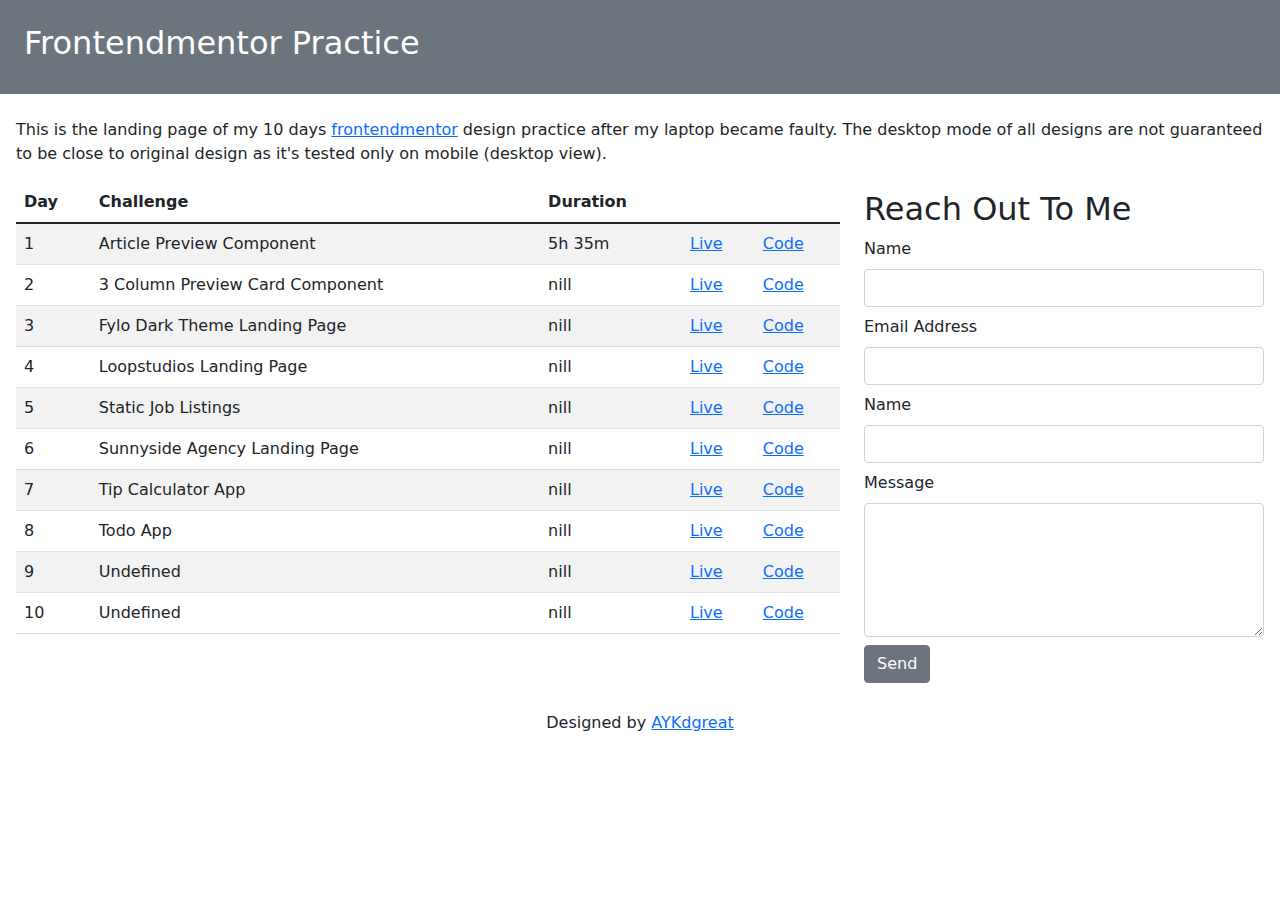
==== index.html @ 05489992 "Initial commit" ====
<!DOCTYPE html>
<html lang="en">
<head>
  <meta charset="UTF-8">
  <meta name="viewport" content="width=device-width, initial-scale=1.0">
  <meta http-equiv="X-UA-Compatible" content="ie=edge">
  <title>10 Days Frontendmentor Practice</title>
  <link rel="stylesheet" href="assets/bootstrap.min.css">
</head>
<body>
  <div class="bg-secondary p-4 text-white">
    <h2>Frontendmentor Practice</h2>
  </div>
  <div class="p-3 my-2 mx-auto">
    <p>
      This is the landing page of my 10 days <a href="http://frontendmentor.io">frontendmentor</a> design practice after my laptop became faulty. The desktop mode of all designs are not guaranteed to be close to original design as it's tested only on mobile (desktop view).
    </p>
    <div class="row">
      <div class="col-sm-8">
        <table class="table table-striped">
          <thead>
            <tr>
              <th>Day</th>
              <th>Challenge</th>
              <th>Duration</th>
              <th></th>
              <th></th>
            </tr>
          </thead>
          <tbody>
            <tr>
              <td>1</td>
              <td class="text-capitalize">Article preview component</td>
              <td>5h 35m</td>
              <td><a href="http://frmentor-practice.vercel.app/project1">Live</a></td>
              <td><a href="http://github.com/aykdgreat/frmentor-prctice">Code</a></td>
            </tr>
            <tr>
              <td>2</td>
              <td class="text-capitalize">3 Column Preview Card Component</td>
              <td>nill</td>
              <td><a href="http://frmentor-practice.vercel.app/project2">Live</a></td>
              <td><a href="http://github.com/aykdgreat/frmentor-prctice">Code</a></td>
            </tr>
            <tr>
              <td>3</td>
              <td class="text-capitalize">Fylo dark theme landing page</td>
              <td>nill</td>
              <td><a href="http://frmentor-practice.vercel.app/project3">Live</a></td>
              <td><a href="http://github.com/aykdgreat/frmentor-prctice">Code</a></td>
            </tr>
            <tr>
              <td>4</td>
              <td class="text-capitalize">Loopstudios landing page</td>
              <td>nill</td>
              <td><a href="http://frmentor-practice.vercel.app/project4">Live</a></td>
              <td><a href="http://github.com/aykdgreat/frmentor-prctice">Code</a></td>
            </tr>
            <tr>
              <td>5</td>
              <td class="text-capitalize">Static Job Listings</td>
              <td>nill</td>
              <td><a href="http://frmentor-practice.vercel.app/project5">Live</a></td>
              <td><a href="http://github.com/aykdgreat/frmentor-prctice">Code</a></td>
            </tr>
            <tr>
              <td>6</td>
              <td class="text-capitalize">Sunnyside agency landing page</td>
              <td>nill</td>
              <td><a href="http://frmentor-practice.vercel.app/project6">Live</a></td>
              <td><a href="http://github.com/aykdgreat/frmentor-prctice">Code</a></td>
            </tr>
            <tr>
              <td>7</td>
              <td class="text-capitalize">Tip Calculator App</td>
              <td>nill</td>
              <td><a href="http://frmentor-practice.vercel.app/project7">Live</a></td>
              <td><a href="http://github.com/aykdgreat/frmentor-prctice">Code</a></td>
            </tr>
            <tr>
              <td>8</td>
              <td class="text-capitalize">Todo app</td>
              <td>nill</td>
              <td><a href="http://frmentor-practice.vercel.app/project8">Live</a></td>
              <td><a href="http://github.com/aykdgreat/frmentor-prctice">Code</a></td>
            </tr>
            <tr>
              <td>9</td>
              <td class="text-capitalize">undefined</td>
              <td>nill</td>
              <td><a href="http://frmentor-practice.vercel.app/project9">Live</a></td>
              <td><a href="http://github.com/aykdgreat/frmentor-prctice">Code</a></td>
            </tr>
            <tr>
              <td>10</td>
              <td class="text-capitalize">undefined</td>
              <td>nill</td>
              <td><a href="http://frmentor-practice.vercel.app/project9">Live</a></td>
              <td><a href="http://github.com/aykdgreat/frmentor-prctice">Code</a></td>
            </tr>
          </tbody>
        </table>
      </div>
      <div class="form mt-2 col-sm-4">
        <h2 class="text-capitalize">Reach out to me</h2>
        <form action="#">
          <label for="name" class="form-label">Name</label>
          <input type="text" class="form-control mb-2" id="name" name="name">
          <label for="email" class="form-label">Email Address</label>
          <input type="email" class="form-control mb-2" id="email" name="email">
          <label for="subject" class="form-label">Name</label>
          <input type="text" class="form-control mb-2" id="subject" name="subject">
          <label for="message" class="form-label">Message</label>
          <textarea name="message" id="message" cols="10" rows="5" class="form-control mb-2"></textarea>
          <input type="submit" name="send" id="send" value="Send" class="btn btn-secondary mb-1" />
        </form>
      </div>
    </div>
  </div>
  <footer class="text-center my-2">
    Designed by <a href="http://github.com/aykdgreat">AYKdgreat</a>
  </footer>
</body>
</html>
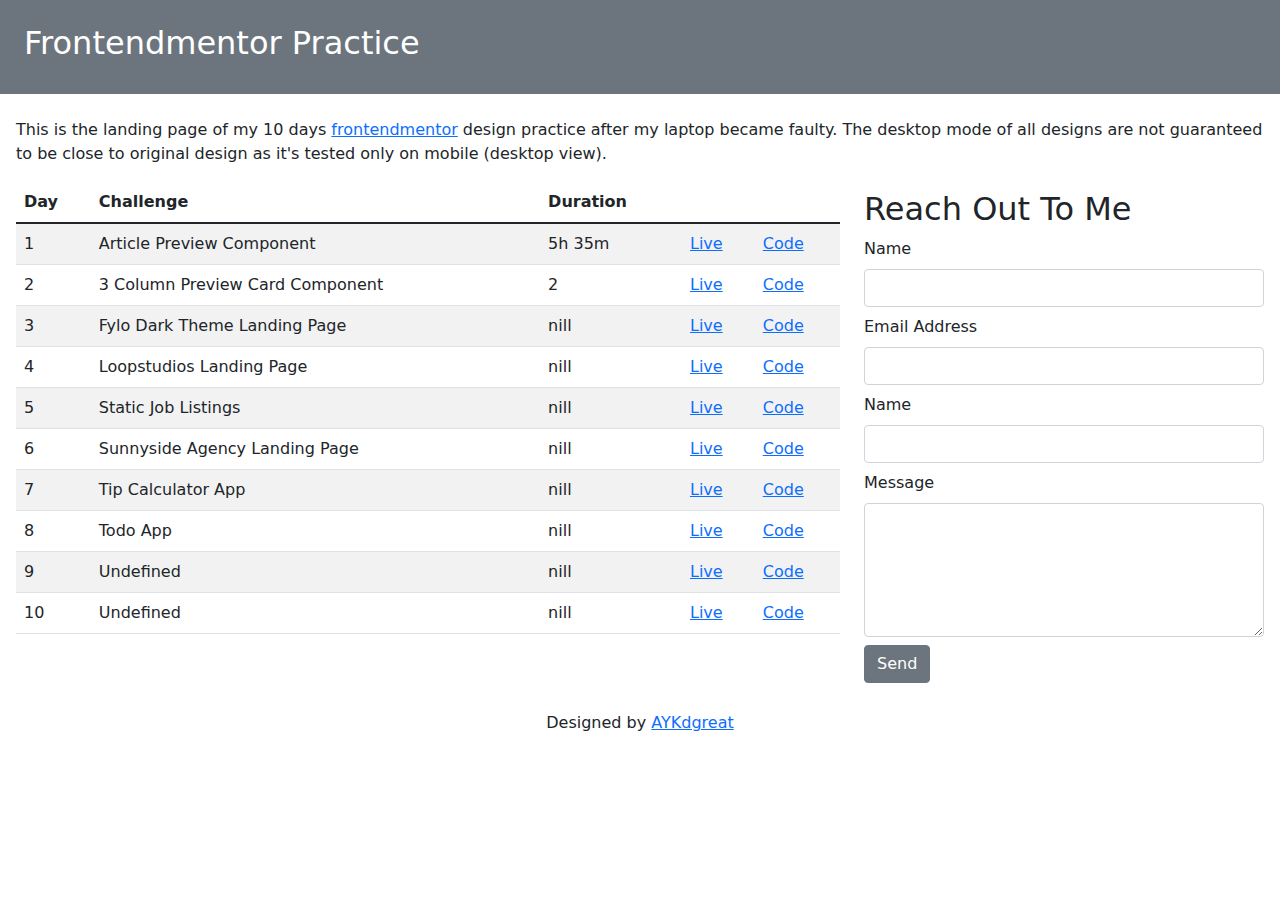
==== commit 447341e1: "Day 2 first commit" ====
--- a/index.html
+++ b/index.html
@@ -32,71 +32,71 @@
               <td>1</td>
               <td class="text-capitalize">Article preview component</td>
               <td>5h 35m</td>
-              <td><a href="http://frmentor-practice.vercel.app/project1">Live</a></td>
-              <td><a href="http://github.com/aykdgreat/frmentor-prctice">Code</a></td>
+              <td><a href="http://frmentor-practice.vercel.app/project1/index.html">Live</a></td>
+              <td><a href="http://github.com/aykdgreat/frmentor-practice/tree/main/project1">Code</a></td>
             </tr>
             <tr>
               <td>2</td>
               <td class="text-capitalize">3 Column Preview Card Component</td>
-              <td>nill</td>
-              <td><a href="http://frmentor-practice.vercel.app/project2">Live</a></td>
-              <td><a href="http://github.com/aykdgreat/frmentor-prctice">Code</a></td>
+              <td>2</td>
+              <td><a href="http://frmentor-practice.vercel.app/project2/index.html">Live</a></td>
+              <td><a href="http://github.com/aykdgreat/frmentor-practice/tree/main/project2">Code</a></td>
             </tr>
             <tr>
               <td>3</td>
               <td class="text-capitalize">Fylo dark theme landing page</td>
               <td>nill</td>
-              <td><a href="http://frmentor-practice.vercel.app/project3">Live</a></td>
-              <td><a href="http://github.com/aykdgreat/frmentor-prctice">Code</a></td>
+              <td><a href="http://frmentor-practice.vercel.app/project3/index.html">Live</a></td>
+              <td><a href="http://github.com/aykdgreat/frmentor-practice/tree/main/project3">Code</a></td>
             </tr>
             <tr>
               <td>4</td>
               <td class="text-capitalize">Loopstudios landing page</td>
               <td>nill</td>
-              <td><a href="http://frmentor-practice.vercel.app/project4">Live</a></td>
-              <td><a href="http://github.com/aykdgreat/frmentor-prctice">Code</a></td>
+              <td><a href="http://frmentor-practice.vercel.app/project4/index.html">Live</a></td>
+              <td><a href="http://github.com/aykdgreat/frmentor-practice/tree/main/project4">Code</a></td>
             </tr>
             <tr>
               <td>5</td>
               <td class="text-capitalize">Static Job Listings</td>
               <td>nill</td>
-              <td><a href="http://frmentor-practice.vercel.app/project5">Live</a></td>
-              <td><a href="http://github.com/aykdgreat/frmentor-prctice">Code</a></td>
+              <td><a href="http://frmentor-practice.vercel.app/project5/index.html">Live</a></td>
+              <td><a href="http://github.com/aykdgreat/frmentor-practice/tree/main/project5">Code</a></td>
             </tr>
             <tr>
               <td>6</td>
               <td class="text-capitalize">Sunnyside agency landing page</td>
               <td>nill</td>
-              <td><a href="http://frmentor-practice.vercel.app/project6">Live</a></td>
-              <td><a href="http://github.com/aykdgreat/frmentor-prctice">Code</a></td>
+              <td><a href="http://frmentor-practice.vercel.app/project6/index.html">Live</a></td>
+              <td><a href="http://github.com/aykdgreat/frmentor-practice/tree/main/project6">Code</a></td>
             </tr>
             <tr>
               <td>7</td>
               <td class="text-capitalize">Tip Calculator App</td>
               <td>nill</td>
-              <td><a href="http://frmentor-practice.vercel.app/project7">Live</a></td>
-              <td><a href="http://github.com/aykdgreat/frmentor-prctice">Code</a></td>
+              <td><a href="http://frmentor-practice.vercel.app/project7/index.html">Live</a></td>
+              <td><a href="http://github.com/aykdgreat/frmentor-practice/tree/main/project7">Code</a></td>
             </tr>
             <tr>
               <td>8</td>
               <td class="text-capitalize">Todo app</td>
               <td>nill</td>
-              <td><a href="http://frmentor-practice.vercel.app/project8">Live</a></td>
-              <td><a href="http://github.com/aykdgreat/frmentor-prctice">Code</a></td>
+              <td><a href="http://frmentor-practice.vercel.app/project8/index.html">Live</a></td>
+              <td><a href="http://github.com/aykdgreat/frmentor-practice/tree/main/project8">Code</a></td>
             </tr>
             <tr>
               <td>9</td>
               <td class="text-capitalize">undefined</td>
               <td>nill</td>
-              <td><a href="http://frmentor-practice.vercel.app/project9">Live</a></td>
-              <td><a href="http://github.com/aykdgreat/frmentor-prctice">Code</a></td>
+              <td><a href="http://frmentor-practice.vercel.app/project9/index.html">Live</a></td>
+              <td><a href="http://github.com/aykdgreat/frmentor-practice/tree/main/project9">Code</a></td>
             </tr>
             <tr>
               <td>10</td>
               <td class="text-capitalize">undefined</td>
               <td>nill</td>
-              <td><a href="http://frmentor-practice.vercel.app/project9">Live</a></td>
-              <td><a href="http://github.com/aykdgreat/frmentor-prctice">Code</a></td>
+              <td><a href="http://frmentor-practice.vercel.app/project10/index.html">Live</a></td>
+              <td><a href="http://github.com/aykdgreat/frmentor-practice/tree/main/project10">Code</a></td>
             </tr>
           </tbody>
         </table>
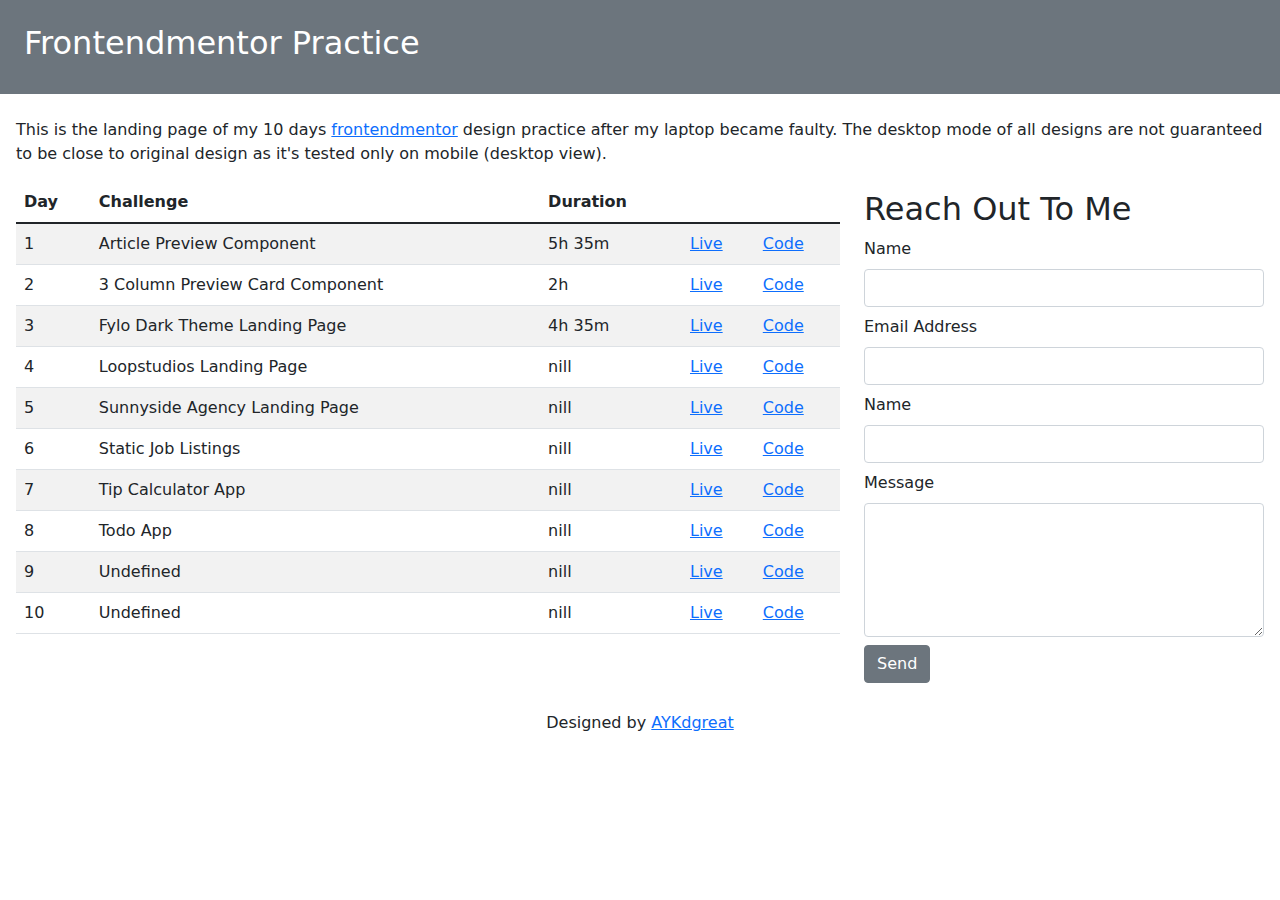
==== commit 553797cc: "Day 3 first commit" ====
--- a/index.html
+++ b/index.html
@@ -38,14 +38,14 @@
             <tr>
               <td>2</td>
               <td class="text-capitalize">3 Column Preview Card Component</td>
-              <td>2</td>
+              <td>2h</td>
               <td><a href="http://frmentor-practice.vercel.app/project2/index.html">Live</a></td>
               <td><a href="http://github.com/aykdgreat/frmentor-practice/tree/main/project2">Code</a></td>
             </tr>
             <tr>
               <td>3</td>
               <td class="text-capitalize">Fylo dark theme landing page</td>
-              <td>nill</td>
+              <td>4h 35m</td>
               <td><a href="http://frmentor-practice.vercel.app/project3/index.html">Live</a></td>
               <td><a href="http://github.com/aykdgreat/frmentor-practice/tree/main/project3">Code</a></td>
             </tr>
@@ -58,14 +58,14 @@
             </tr>
             <tr>
               <td>5</td>
-              <td class="text-capitalize">Static Job Listings</td>
+              <td class="text-capitalize">Sunnyside agency landing page</td>
               <td>nill</td>
               <td><a href="http://frmentor-practice.vercel.app/project5/index.html">Live</a></td>
               <td><a href="http://github.com/aykdgreat/frmentor-practice/tree/main/project5">Code</a></td>
             </tr>
             <tr>
               <td>6</td>
-              <td class="text-capitalize">Sunnyside agency landing page</td>
+              <td class="text-capitalize">Static Job Listings</td>
               <td>nill</td>
               <td><a href="http://frmentor-practice.vercel.app/project6/index.html">Live</a></td>
               <td><a href="http://github.com/aykdgreat/frmentor-practice/tree/main/project6">Code</a></td>
